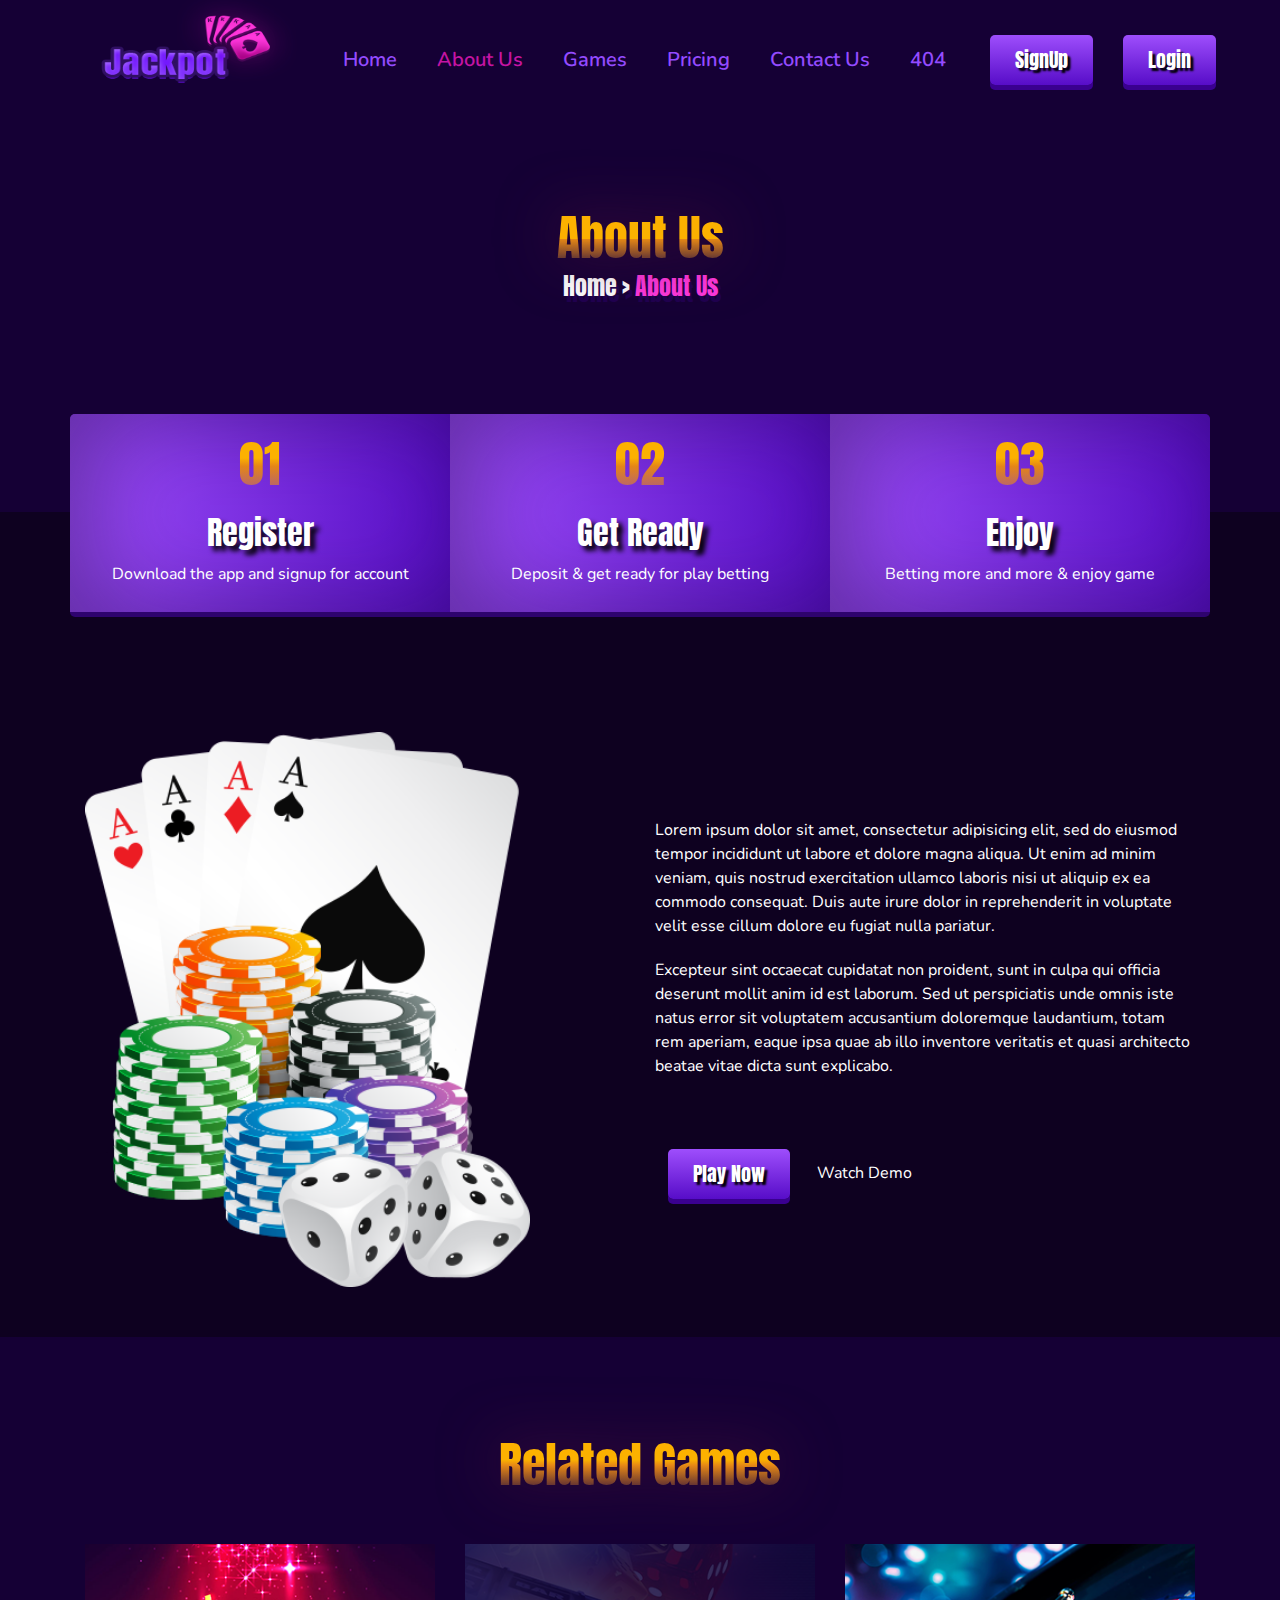
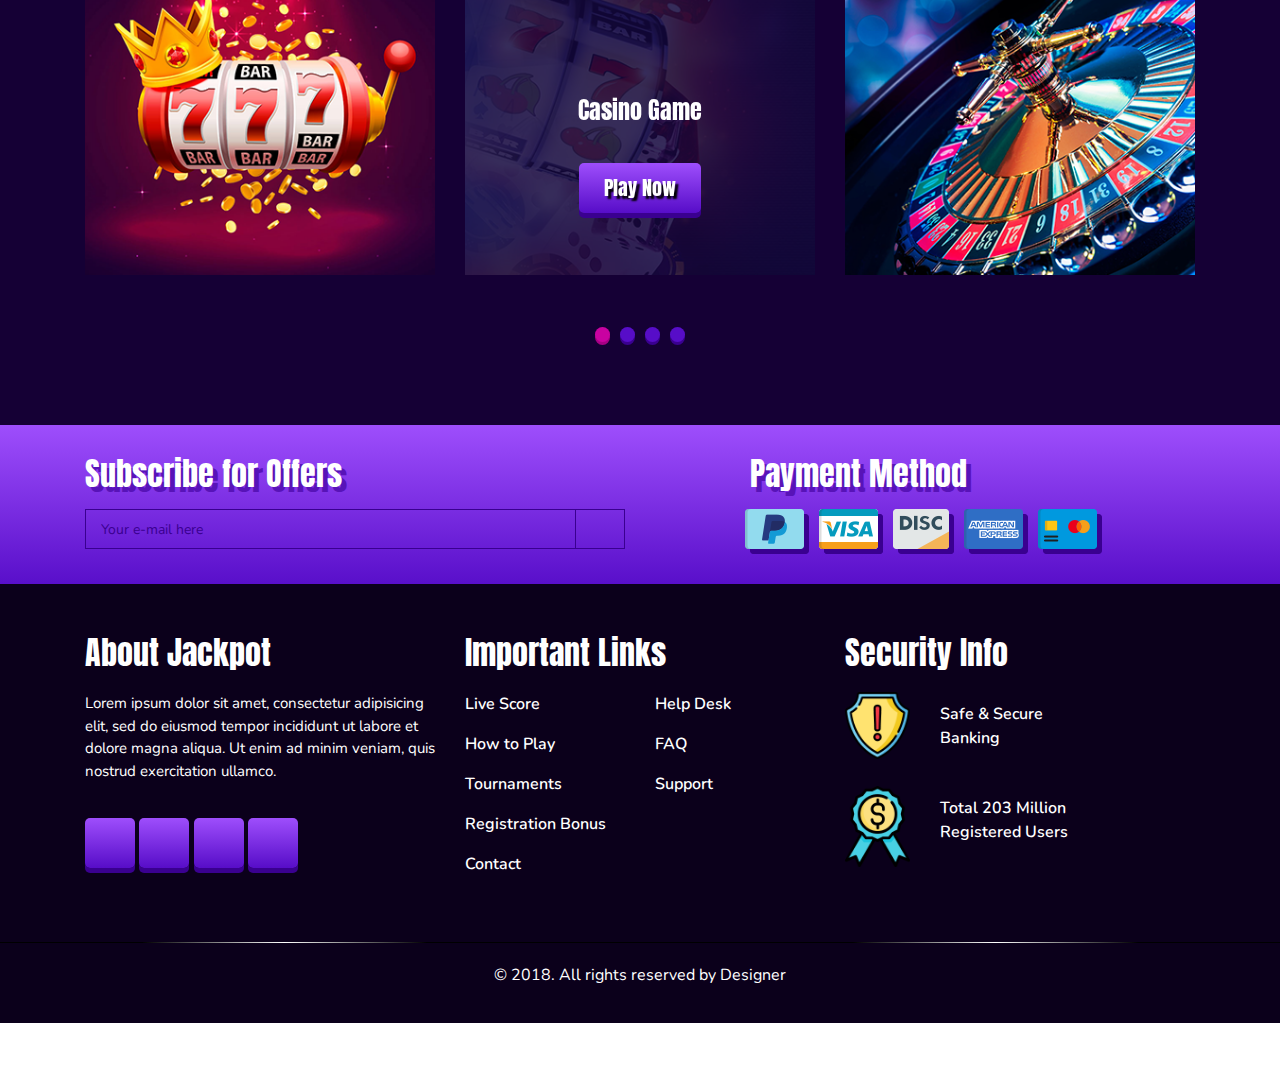
==== about.html @ cc7168d3 "first project" ====
<!DOCTYPE html>
<html lang="en">

<head>
    <meta charset="UTF-8">
    <meta name="viewport" content="width=device-width, initial-scale=1.0">
    <title>About</title>
    <link rel="preconnect" href="https://fonts.gstatic.com">
    <link href="https://fonts.googleapis.com/css2?family=Anton&family=Nunito:wght@400;600&display=swap" rel="stylesheet">
    <link rel="stylesheet" href="css/bootstrap.min.css">
    <link rel="stylesheet" href="css/venobox.min.css">
    <link rel="stylesheet" href="css/slick.css">
    <link rel="stylesheet" href="css/style.css">
</head>

<body>

    <!-- navbar part start -->
    <section id="menu">
        <div class="container">
            <nav class="navbar navbar-expand-lg">
                <a class="navbar-brand" href="#"><img src="images/logo.png" alt="logo" class="img-fluid"></a>
                <div class="collapse navbar-collapse" id="navbarNav">
                    <ul class="navbar-nav m-auto">
                        <li class="nav-item">
                            <a class="nav-link" href="index.html">Home</a>
                        </li>
                        <li class="nav-item">
                            <a class="nav-link active" href="about.html">About Us</a>
                        </li>
                        <li class="nav-item">
                            <a class="nav-link" href="games.html">Games</a>
                        </li>
                        <li class="nav-item">
                            <a class="nav-link" href="pricing.html">Pricing</a>
                        </li>
                        <li class="nav-item">
                            <a class="nav-link" href="contact.html">Contact Us</a>
                        </li>
                        <li class="nav-item">
                            <a class="nav-link" href="404.html">404</a>
                        </li>
                    </ul>
                    <div class="button ml-auto">
                        <button class="btn">
                            <a href="sign_up.html">SignUp</a>
                        </button>
                        <button class="btn">
                            <a href="login.html">Login</a>
                        </button>
                    </div>
                </div>
            </nav>
        </div>
    </section>
    <!-- navbar part end -->

    <!--about banner part start -->
    <section id="about_banner">
        <div class="container">
            <div class="about_banner_text text-center">
                <h1>About Us</h1>
                <a href="index.html">Home</a><span>&#62;</span><a class="active" href="about.html">About Us</a>
            </div>
        </div>
    </section>
    <!--about banner part end -->

    <!--about register part start -->
    <section id="register">
        <div class="container">
            <div class="get_ready">
                <div class="row">
                    <div class="col-lg-4 text-center px-0">
                        <div class="register reg_01">
                            <h1>01</h1>
                            <h2>Register</h2>
                            <p>Download the app and signup for account</p>
                        </div>
                    </div>
                    <div class="col-lg-4 text-center px-0">
                        <div class="register">
                            <h1>02</h1>
                            <h2>Get Ready</h2>
                            <p>Deposit &amp; get ready for play betting</p>
                        </div>
                    </div>
                    <div class="col-lg-4 text-center px-0">
                        <div class="register reg_03">
                            <h1>03</h1>
                            <h2>Enjoy</h2>
                            <p>Betting more and more &amp; enjoy game</p>
                        </div>
                    </div>
                </div>
            </div>
        </div>
    </section>
    <!--about register part end -->

    <!-- about video part start -->
    <section id="about_video">
        <div class="container">
            <div class="about_video_part">
                <div class="row">
                    <div class="col-lg-5">
                        <div class="unlock_img">
                            <img src="images/About_Us_card.png" alt="home card" class="img_fluid w-100">
                        </div>
                    </div>
                    <div class="col-lg-6 offset-lg-1">
                        <div class="unlock_text mt-3">
                            <p class="pb-5">Lorem ipsum dolor sit amet, consectetur adipisicing elit, sed do eiusmod tempor incididunt ut labore et dolore magna aliqua. Ut enim ad minim veniam, quis nostrud exercitation ullamco laboris nisi ut aliquip ex ea commodo consequat.
                                Duis aute irure dolor in reprehenderit in voluptate velit esse cillum dolore eu fugiat nulla pariatur. <span>Excepteur sint occaecat cupidatat non proident, sunt in culpa qui officia deserunt mollit anim id est laborum. Sed ut perspiciatis unde omnis iste natus error sit voluptatem accusantium doloremque laudantium, totam rem aperiam, eaque ipsa quae ab illo inventore veritatis et quasi architecto beatae vitae dicta sunt explicabo.</span></p>
                            <div class="about_vdo_play">
                                <button class="btn">
                                    <a href="#">Play Now</a>
                                </button>
                                <a class="venobox vdo_ply" data-autoplay="true" data-vbtype="video" href="https://www.youtube.com/watch?v=x13KeLMQ32I"><i class="fas fa-play"></i><span>Watch Demo</span></a>
                            </div>
                        </div>
                    </div>
                </div>
            </div>
        </div>
    </section>
    <!-- about video part end -->

    <!--about games part start -->
    <section id="about_games">
        <div class="container">
            <div class="about_games_heading text-center">
                <h1>Related Games</h1>
            </div>
            <div class="about_casino">
                <div class="row about_casino_slider">
                    <div class="col-lg-4">
                        <div class="about_casino_game">
                            <img src="images/games1.jpg" alt="casino game" class="img-fluid">
                            <div class="about_casino_overlay text-center">
                                <h2>Casino Game</h2>
                                <button class="btn">
                                    <a href="#">Play Now</a>
                                </button>
                            </div>
                        </div>
                    </div>

                    <div class="col-lg-4">
                        <div class="about_casino_game">
                            <img src="images/games2.jpg" alt="casino game" class="img-fluid">
                            <div class="about_casino_overlay text-center">
                                <h2>Casino Game</h2>
                                <button class="btn">
                                    <a href="#">Play Now</a>
                                </button>
                            </div>
                        </div>
                    </div>

                    <div class="col-lg-4">
                        <div class="about_casino_game">
                            <img src="images/games3.jpg" alt="casino game" class="img-fluid">
                            <div class="about_casino_overlay text-center">
                                <h2>Casino Game</h2>
                                <button class="btn">
                                    <a href="#">Play Now</a>
                                </button>
                            </div>
                        </div>
                    </div>

                    <div class="col-lg-4">
                        <div class="about_casino_game">
                            <img src="images/games4.jpg" alt="casino game" class="img-fluid">
                            <div class="about_casino_overlay text-center">
                                <h2>Casino Game</h2>
                                <button class="btn">
                                    <a href="#">Play Now</a>
                                </button>
                            </div>
                        </div>
                    </div>
                </div>
            </div>
        </div>
    </section>
    <!--about games part end -->

    <!-- subscribe part start -->
    <section id="subscribe">
        <div class="container">
            <div class="row">
                <div class="col-lg-6">
                    <div class="subcription">
                        <h1>Subscribe for Offers</h1>
                        <form class="sub_form">
                            <input type="email" placeholder="Your e-mail here">
                            <button class="sub_btn" type="submit">
                                <i class="fas fa-paper-plane"></i>
                            </button>
                        </form>
                    </div>
                </div>
                <div class="col-lg-5 offset-lg-1">
                    <div class="payment">
                        <h1>Payment Method</h1>
                        <div class="row">
                            <img src="images/payment1.jpg" alt="pay_card" class="img-fluid">
                            <img src="images/payment2.jpg" alt="pay_card" class="img-fluid">
                            <img src="images/payment3.jpg" alt="pay_card" class="img-fluid">
                            <img src="images/payment4.jpg" alt="pay_card" class="img-fluid">
                            <img src="images/payment5.jpg" alt="pay_card" class="img-fluid">
                        </div>
                    </div>
                </div>
            </div>
        </div>
    </section>
    <!-- subscribe part end -->

    <!-- footer part start -->
    <section id="footer">
        <div class="container">
            <div class="row">
                <div class="col-lg-4">
                    <div class="footer_about">
                        <h1>About Jackpot</h1>
                        <p>Lorem ipsum dolor sit amet, consectetur adipisicing elit, sed do eiusmod tempor incididunt ut labore et dolore magna aliqua. Ut enim ad minim veniam, quis nostrud exercitation ullamco.</p>
                        <div class="footer_about_icon">
                            <a href="#"><i class="fab fa-facebook-f"></i></a>
                            <a href="#"><i class="fab fa-twitter"></i></a>
                            <a href="#"><i class="fab fa-google-plus-g"></i></a>
                            <a href="#"><i class="fab fa-pinterest-p"></i></a>
                        </div>
                    </div>
                </div>
                <div class="col-lg-4">
                    <div class="footer_links">
                        <h1>Important Links</h1>
                        <div class="imp_links">
                            <div class="row">
                                <div class="col-lg-6">
                                    <p>Live Score</p>
                                    <p>How to Play</p>
                                    <p>Tournaments</p>
                                    <p>Registration Bonus</p>
                                    <p>Contact</p>
                                </div>
                                <div class="col-lg-6">
                                    <p>Help Desk</p>
                                    <p>FAQ</p>
                                    <p>Support</p>
                                </div>
                            </div>
                        </div>
                    </div>
                </div>
                <div class="col-lg-4">
                    <div class="security_info">
                        <h1>Security Info</h1>
                        <div class="security_icon">
                            <div class="row">
                                <div class="col-lg-3">
                                    <img src="images/security1.png" alt="security" class="img-fluid">
                                </div>
                                <div class="col-lg-9">
                                    <p>Safe &amp; Secure <br>Banking</p>
                                </div>
                            </div>
                        </div>
                        <div class="security_icon">
                            <div class="row">
                                <div class="col-lg-3">
                                    <img src="images/security2.png" alt="security" class="img-fluid">
                                </div>
                                <div class="col-lg-9">
                                    <p>Total 203 Million <br>Registered Users</p>
                                </div>
                            </div>
                        </div>
                    </div>
                </div>
            </div>
        </div>
        <div class="b_b"></div>
    </section>
    <!-- footer part end -->

    <!-- copyright part start -->
    <section id="copyright">
        <div class="copy_text text-center text-white">
            <p>&copy; 2018. All rights reserved by Designer</p>
        </div>
    </section>
    <!-- copyright part end -->



    <script src="js/jquery-1.12.4.min.js"></script>
    <script src="js/bootstrap.min.js"></script>
    <script src="js/Font-Awesome.js"></script>
    <script src="js/slick.min.js"></script>
    <script src="js/venobox.min.js"></script>
    <!-- <script src="js/script.js"></script> -->
    <script src="js/about.js"></script>
</body>

</html>
---- css/style.css ----
* {
            margin: 0;
            padding: 0;
            outline: 0;
            scroll-behavior: smooth;
        }
        
        ul,
        ol {
            list-style: none;
        }
        
        a {
            text-decoration: none;
            text-transform: capitalize;
            display: inline-block;
        }
        
        h1,
        h2,
        h3,
        h4,
        h5,
        h6 {
            margin: 0;
            padding: 0;
        }
        
        body {
            margin-bottom: 50px;
        }
        /* all common css */
        
        #menu {
            padding-bottom: 10px;
            background: #150035;
            z-index: 999;
            margin-top: -20px;
        }
        
        .menubg {
            width: 100%;
            position: fixed;
            top: 0;
            z-index: 999999;
            background: #000 !important;
            animation: menu_scrl 1s;
        }
        
        @keyframes menu_scrl {
            from {
                top: -100px;
            }
            to {
                top: 0;
            }
        }
        
        .navbar-brand {
            height: 100px;
            width: 200px;
        }
        
        .navbar-brand img {
            height: 100%;
            width: 100%;
        }
        
        .navbar-nav .nav-link {
            color: #944bff;
            font-size: 20px;
            font-weight: 600;
            font-family: 'Nunito', sans-serif;
            transition: all linear .5s;
        }
        
        .navbar-expand-lg .navbar-collapse {
            padding-top: 40px;
            margin-right: -50px;
        }
        
        .navbar-nav .nav-item:hover .nav-link {
            color: #c514a3;
        }
        
        .navbar-expand-lg .navbar-nav .nav-link {
            padding: 0 20px;
        }
        
        .btn a {
            text-decoration: none;
            padding: 10px 25px;
            font-size: 20px;
            font-weight: 400;
            font-family: 'Anton', sans-serif;
            color: #fff;
            background-image: linear-gradient(#9e4efc, #570dc8);
            text-shadow: 3px 3px 2px #000000;
            box-shadow: 0px 5px 0px #3a0090;
            border-radius: 5px;
        }
        
        .btn a:hover {
            background-image: linear-gradient(#ff39dc, #a60084);
            box-shadow: 0px 5px 0px #661355;
        }
        
        #menu .active {
            color: #c514a3;
        }
        /* navbar part end */
        /* banner part start */
        
        #banner {
            padding-top: 50px;
            padding-bottom: 150px;
            background: #150035;
        }
        
        .banner_image img {
            margin-left: -100px;
        }
        
        .banner_text {
            margin-top: 80px;
            margin-left: -50px;
        }
        
        .banner_text h6 {
            color: #ffffff;
            font-size: 20px;
            font-weight: 400;
            font-family: 'Nunito', sans-serif;
        }
        
        .banner_text h1 {
            font-size: 330px;
            font-weight: 400;
            font-family: 'Anton', sans-serif;
            background: linear-gradient(#fcb100 46%, #e58716 50%, #fcb100);
            -webkit-text-fill-color: transparent;
            -webkit-background-clip: text;
            filter: drop-shadow(0 0 30px #460e3a);
            margin-top: -45px;
        }
        
        .banner_text p {
            font-size: 15px;
            font-weight: 400;
            font-family: 'Nunito', sans-serif;
            line-height: 26px;
            margin-top: -40px;
        }
        /* banner part end */
        /* register part start */
        
        .get_ready {
            position: relative;
            top: -100px;
        }
        
        .register {
            padding: 20px 0 10px 0;
            background-image: linear-gradient(to right, #9e4efc, #580ec8);
            border-bottom: 5px solid #2e036e;
            box-shadow: inset 20px 0px 100px 0px #1f074380;
        }
        
        .register h1 {
            font-size: 50px;
            font-weight: 400;
            font-family: 'Anton', sans-serif;
            padding-bottom: 20px;
            background: linear-gradient(#fcb100 30%, #e58716 40%, #fcb1);
            -webkit-text-fill-color: transparent;
            -webkit-background-clip: text;
        }
        
        .register h2 {
            font-size: 32px;
            font-weight: 400;
            font-family: 'Anton', sans-serif;
            color: #fff;
            padding-bottom: 10px;
            text-shadow: 5px 5px 5px #000;
        }
        
        .register p {
            font-size: 16px;
            font-weight: 400;
            font-family: 'Nunito', sans-serif;
            color: #fff;
        }
        
        .reg_01 {
            border-top-left-radius: 5px;
            border-bottom-left-radius: 5px;
        }
        
        .reg_03 {
            border-top-right-radius: 5px;
            border-bottom-right-radius: 5px;
        }
        /* register part end */
        /* games part start */
        
        #games {
            padding-top: 180px;
            padding-bottom: 100px;
            background: #0b001b;
            margin-top: -205px;
        }
        
        .games_heading h1 {
            font-size: 48px;
            font-weight: 400;
            font-family: 'Anton', sans-serif;
            background: linear-gradient(#fcb100 40%, #e58716 50%, #fcb1);
            -webkit-text-fill-color: transparent;
            -webkit-background-clip: text;
            filter: drop-shadow(0 0 30px #460e3a);
            margin-bottom: 50px;
        }
        
        .casino_game {
            position: relative;
        }
        
        .casino_overlay {
            position: absolute;
            top: 0;
            left: 0;
            background: rgba(19, 7, 61, 0.85);
            width: 100%;
            height: 100%;
            opacity: 0;
            transition: .5s;
        }
        
        .casino_game:hover .casino_overlay {
            opacity: 1;
        }
        
        .slick-center .casino_overlay {
            opacity: 1;
        }
        
        .casino_overlay h2 {
            font-size: 24px;
            font-weight: 400;
            font-family: 'Anton', sans-serif;
            color: #fff;
            position: absolute;
            left: 50%;
            top: 50%;
            transform: translate(-50%, -50%);
        }
        
        .casino_overlay button {
            position: absolute;
            left: 50%;
            bottom: 7%;
            transform: translate(-50%, -50%);
        }
        /* games part end */
        /* unlock part start */
        
        #unlock {
            padding-top: 100px;
            background: #150035;
        }
        
        .unlock_text {
            padding-top: 70px;
        }
        
        .unlock_text h1 {
            font-size: 48px;
            font-weight: 400;
            font-family: 'Anton', sans-serif;
            background: linear-gradient(#fcb100 40%, #e58716 50%, #fcb1);
            -webkit-text-fill-color: transparent;
            -webkit-background-clip: text;
            filter: drop-shadow(0 0 30px #460e3a);
            margin-bottom: 50px;
        }
        
        .unlock_text P {
            color: #fff;
            font-size: 16px;
            font-weight: 400;
            font-family: 'Nunito', sans-serif;
        }
        
        .unlock_text P span {
            display: block;
            padding-top: 20px;
        }
        /* unlock part end */
        /* pricing part start */
        
        #pricing {
            padding-top: 100px;
            padding-bottom: 100px;
            background: #0b001b;
        }
        
        .pricing_head_text h1 {
            font-size: 48px;
            font-weight: 400;
            font-family: 'Anton', sans-serif;
            background: linear-gradient(#fcb100 50%, #e58716 40%, #fcb1);
            -webkit-text-fill-color: transparent;
            -webkit-background-clip: text;
            filter: drop-shadow(0 0 30px #460e3a);
        }
        
        .pricing_plan {
            padding-top: 90px;
        }
        
        .plan {
            padding-top: 60px;
            padding-bottom: 60px;
            background-image: linear-gradient(#9e4efc, #580ec8);
            border-radius: 5px;
            position: relative;
            transition: 0.5s;
        }
        
        .plan h1 {
            color: #fff;
            font-size: 32px;
            font-weight: 400;
            font-family: 'Anton', sans-serif;
            padding-bottom: 15px;
        }
        
        .plan h2 {
            color: #fff;
            font-size: 50px;
            font-weight: 700;
            font-family: 'Nunito', sans-serif;
        }
        
        .plan p {
            color: #fff;
            font-size: 14px;
            font-weight: 400;
            font-family: 'Nunito', sans-serif;
            padding-top: 10px;
        }
        
        .plan .brdr_btm {
            border-bottom: 1px solid #6427b5;
            padding-bottom: 25px;
        }
        
        .plan .choose {
            position: absolute;
            left: 50%;
            bottom: -30px;
            transform: translateX(-50%);
        }
        
        .plan .feature {
            width: 100%;
            background-image: linear-gradient(#ff39dc, #a60084);
            box-shadow: 0px 5px 0px #661355;
            border-top-left-radius: 5px;
            border-top-right-radius: 5px;
            padding: 15px 0;
            font-size: 20px;
            font-weight: 600;
            font-family: 'Nunito', sans-serif;
            color: #fff;
            text-shadow: 2px 2px 2px #000000;
            border: none;
            position: absolute;
            top: 0;
            left: 0;
            opacity: 0;
            transition: 0.5s;
        }
        
        .plan:hover .feature {
            opacity: 1;
        }
        
        .plan:hover .choose a {
            background-image: linear-gradient(#ff39dc, #a60084);
            box-shadow: 0px 5px 0px #661355;
        }
        
        .plan_text {
            transition: 0.5s;
        }
        
        .plan:hover {
            margin-top: -30px;
        }
        
        .plan:hover .plan_text {
            margin-top: 50px;
        }
        /* pricing part end */
        /* faq part start */
        
        #faq {
            padding: 100px 0;
            background: #150035;
        }
        
        .faq_head {
            margin-bottom: 20px;
            border-bottom: 1px solid #000;
        }
        
        .faq_head h1 {
            font-size: 40px;
            font-weight: 400;
            font-family: 'Anton', sans-serif;
            background: linear-gradient(#fcb100 50%, #e58716 40%, #f3e3dd11);
            -webkit-text-fill-color: transparent;
            -webkit-background-clip: text;
            filter: drop-shadow(0 0 30px #460e3a);
            margin-bottom: 30px;
        }
        
        #faq .accordian_part {
            margin-top: 50px;
        }
        
        #faq .card {
            border: none;
            background: transparent;
            padding: 15px 0;
        }
        
        #faq .card-header {
            border-bottom: none;
        }
        
        #faq .btn-link {
            color: #fff;
            font-size: 20px;
            font-weight: 400;
            font-family: 'Nunito', sans-serif;
        }
        
        #faq .btn {
            padding: 0;
        }
        
        #faq .btn-link:hover {
            text-decoration: none;
            box-shadow: none;
        }
        
        #faq .btn-link:focus {
            text-decoration: none;
            box-shadow: none;
        }
        
        #faq .fas.fa-sort-down {
            position: absolute;
            right: 5%;
        }
        
        #faq .card-body {
            padding-right: 0;
        }
        
        #faq .card-body p {
            font-size: 16px;
            font-weight: 400;
            font-family: 'Nunito', sans-serif;
            line-height: 26px;
        }
        
        #faq .card.crd_brdr {
            border: 1px solid #fcb100;
            padding-right: 5px;
        }
        
        .tournamnt_head {
            margin-bottom: 20px;
            border-bottom: 1px solid #000;
        }
        
        .tournamnt_head h1 {
            font-size: 40px;
            font-weight: 400;
            font-family: 'Anton', sans-serif;
            background: linear-gradient(#fcb100 50%, #e58716 40%, #f3e3dd11);
            -webkit-text-fill-color: transparent;
            -webkit-background-clip: text;
            filter: drop-shadow(0 0 30px #460e3a);
            margin-bottom: 30px;
        }
        /* countdown part */
        
        .countdown_part {
            margin-top: 50px;
            margin-bottom: 50px;
        }
        
        .countdown_part p {
            font-size: 20px;
            font-weight: 600;
            font-family: 'Nunito', sans-serif;
            color: #fff;
            line-height: 70px;
        }
        
        #getting-started {
            display: flex;
        }
        
        #getting-started div {
            text-align: center;
            margin-right: 20px;
            border: 1px solid #fcb100;
            border-radius: 5px;
        }
        
        #getting-started div span {
            color: #fff;
            font-size: 20px;
            font-weight: 600;
            font-family: 'Nunito', sans-serif;
            display: block;
            padding: 5px 10px;
        }
        
        #getting-started div span:nth-child(2) {
            margin-top: -10px;
        }
        /* scrollbar part */
        
        .scrollbar {
            height: 300px;
            padding-right: 15px;
            overflow: scroll;
        }
        
        .scrollbar p {
            font-size: 16px;
            font-weight: 400;
            font-family: 'Nunito', sans-serif;
            color: #fff;
        }
        
        .winner {
            margin-bottom: 20px;
            border-bottom: 3px solid #000;
        }
        /* faq part end */
        /* subscribe part start */
        
        #subscribe {
            padding-top: 30px;
            padding-bottom: 30px;
            background-image: linear-gradient(#9e4efc, #590fca);
            box-shadow: 0px 5px 0px #3a0090;
        }
        
        .subcription h1 {
            color: #fff;
            font-size: 32px;
            font-weight: 400;
            font-family: 'Anton', sans-serif;
            padding-bottom: 15px;
            text-shadow: 5px 5px 0 #5813b8;
        }
        
        .sub_form input {
            height: 40px;
            width: 100%;
            border: 1px solid #3a0090;
            padding-left: 15px;
            background: transparent;
        }
        
        .sub_form input::placeholder {
            font-size: 14px;
            font-weight: 400;
            font-family: 'Nunito', sans-serif;
            color: #3a0090;
        }
        
        .sub_form {
            position: relative;
        }
        
        .sub_btn {
            position: absolute;
            right: 0;
            top: 0px;
            height: 40px;
            width: 50px;
            background: transparent;
            border: none;
            border-left: 1px solid #3a0090;
        }
        
        .payment h1 {
            color: #fff;
            font-size: 32px;
            font-weight: 400;
            font-family: 'Anton', sans-serif;
            padding-bottom: 15px;
            text-shadow: 5px 5px 0 #5813b8;
        }
        
        .payment img {
            margin-left: 10px;
        }
        /* subscribe part end */
        /* footer part start */
        
        #footer .b_b {
            height: 1px;
            width: 100%;
            background-image: linear-gradient(to right, #000, #000, #fff, #000, #000, #000, #000, #fff, #000, #000);
            margin-top: 50px;
        }
        
        #footer {
            padding-top: 50px;
            background: #0b001b;
        }
        
        .footer_about h1 {
            font-size: 32px;
            font-weight: 400;
            font-family: 'Anton', sans-serif;
            color: #fff;
            padding-bottom: 20px;
        }
        
        .footer_about p {
            font-size: 15px;
            font-weight: 400;
            font-family: 'Nunito', sans-serif;
            color: #fff;
            padding-bottom: 20px;
        }
        
        .footer_about_icon a {
            font-size: 20px;
            color: #fff;
            height: 50px;
            width: 50px;
            background-image: linear-gradient(#9e4efc, #570dc8);
            text-shadow: 3px 3px 2px #000000;
            box-shadow: 0px 5px 0px #3a0090;
            border-radius: 5px;
            text-align: center;
            line-height: 50px;
        }
        
        .footer_about_icon a:hover {
            background-image: linear-gradient(#ff39dc, #a60084);
            box-shadow: 0px 5px 0px #661355;
        }
        
        .footer_links h1 {
            font-size: 32px;
            font-weight: 400;
            font-family: 'Anton', sans-serif;
            color: #fff;
            padding-bottom: 20px;
        }
        
        .imp_links p {
            color: #fff;
            font-size: 16px;
            font-weight: 600;
            font-family: 'Nunito', sans-serif;
        }
        
        .security_info h1 {
            font-size: 32px;
            font-weight: 400;
            font-family: 'Anton', sans-serif;
            color: #fff;
            padding-bottom: 20px;
        }
        
        .security_icon {
            margin-bottom: 20px;
        }
        
        .security_icon p {
            color: #fff;
            font-size: 16px;
            font-weight: 600;
            font-family: 'Nunito', sans-serif;
            padding-top: 10px;
        }
        /* footer part end */
        /* copyright part start */
        
        #copyright {
            padding: 20px 0;
            background: #0b001b;
        }
        
        .copy_text p {
            font-size: 16px;
            font-weight: 400;
            font-family: 'Nunito', sans-serif;
        }
        /* copyright part end */
        /* ............home page end............... */
        /* ............about page start.............. */
        /* about banner part start */
        
        #about_banner {
            padding: 100px 0 210px 0;
            background: #150035;
        }
        
        .about_banner_text h1 {
            font-size: 48px;
            font-weight: 400;
            font-family: 'Anton', sans-serif;
            background: linear-gradient(#fcb100 50%, #e58716 40%, #f3e3dd11);
            -webkit-text-fill-color: transparent;
            -webkit-background-clip: text;
            filter: drop-shadow(0 0 30px #460e3a);
        }
        
        .about_banner_text a {
            color: #fff;
            font-size: 24px;
            font-weight: 400;
            font-family: 'Anton', sans-serif;
            text-align: center;
            text-shadow: 3px 6px 0px #1f004f;
            display: inline-block;
        }
        
        .about_banner_text span {
            color: #fff;
            font-size: 24px;
            font-weight: 400;
            font-family: 'Anton', sans-serif;
            text-shadow: 3px 6px 0px #1f004f;
            padding: 0 5px;
            text-decoration: none;
        }
        
        .about_banner_text a:hover {
            text-decoration: none;
        }
        
        .about_banner_text a.active {
            color: #ff39dc;
        }
        /* about banner part end */
        /* about video part start */
        
        #about_video {
            padding-top: 220px;
            padding-bottom: 50px;
            background: #0e0120;
            margin-top: -205px;
        }
        
        .unlock_text {
            padding-top: 70px;
        }
        
        .unlock_text h1 {
            font-size: 48px;
            font-weight: 400;
            font-family: 'Anton', sans-serif;
            background: linear-gradient(#fcb100 40%, #e58716 50%, #fcb1);
            -webkit-text-fill-color: transparent;
            -webkit-background-clip: text;
            filter: drop-shadow(0 0 30px #460e3a);
            margin-bottom: 50px;
        }
        
        .unlock_text P {
            color: #fff;
            font-size: 16px;
            font-weight: 400;
            font-family: 'Nunito', sans-serif;
        }
        
        .unlock_text P span {
            display: block;
            padding-top: 20px;
        }
        
        .about_vdo_play .vdo_ply i {
            color: #fff;
            height: 50px;
            width: 50px;
            font-size: 16px;
            text-align: center;
            border-radius: 50%;
            line-height: 50px;
            background-image: linear-gradient(#9e4efc, #570dc8);
            text-shadow: 3px 3px 2px #000000;
            transition: 0.5s;
        }
        
        .about_vdo_play:hover a {
            text-decoration: none;
        }
        
        .about_vdo_play .vdo_ply span {
            color: #fff;
            font-size: 16px;
            font-weight: 400;
            font-family: 'Nunito', sans-serif;
            margin-left: 10px;
            transition: 0.5s;
        }
        
        .about_vdo_play .vdo_ply:hover i {
            background-image: linear-gradient(#ff39dc, #a60084);
            text-shadow: 3px 3px 2px #000000;
        }
        
        .about_vdo_play .vdo_ply:hover span {
            color: #a60084;
        }
        /* about video part end */
        /* about casino part start */
        
        #about_games {
            padding-top: 100px;
            padding-bottom: 150px;
            background: #150035;
        }
        
        .about_games_heading h1 {
            font-size: 48px;
            font-weight: 400;
            font-family: 'Anton', sans-serif;
            background: linear-gradient(#fcb100 40%, #e58716 50%, #fcb1);
            -webkit-text-fill-color: transparent;
            -webkit-background-clip: text;
            filter: drop-shadow(0 0 30px #460e3a);
            margin-bottom: 50px;
        }
        
        .about_casino_game {
            position: relative;
        }
        
        .about_casino_overlay {
            position: absolute;
            top: 0;
            left: 0;
            background: #13073dd9;
            width: 100%;
            height: 100%;
            opacity: 0;
            transition: .5s;
        }
        
        .about_casino_game:hover .about_casino_overlay {
            opacity: 1;
        }
        
        .slick-center .about_casino_overlay {
            opacity: 1;
        }
        
        .about_casino_overlay h2 {
            font-size: 24px;
            font-weight: 400;
            font-family: 'Anton', sans-serif;
            color: #fff;
            position: absolute;
            left: 50%;
            top: 50%;
            transform: translate(-50%, -50%);
        }
        
        .about_casino_overlay button {
            position: absolute;
            left: 50%;
            bottom: 7%;
            transform: translate(-50%, -50%);
        }
        
        #about_games ul li button {
            height: 15px;
            width: 15px;
            border-radius: 50%;
            font-size: 0;
            background: #570dc8;
            outline: 0;
            box-shadow: 0px 3px 0px #3a0090;
            border: none;
        }
        
        #about_games ul li {
            display: inline-block;
            margin: 0 5px;
        }
        
        #about_games ul {
            position: absolute;
            left: 50%;
            transform: translateX(-50%);
            bottom: -25%;
        }
        
        #about_games ul .slick-active button {
            background: #c902a1;
            border: none;
            box-shadow: 0px 3px 0px #a60084;
        }
        /* about casino part end */
        /* ................about page end................ */
        /* ................pricing page page................ */
        
        #pricing_plan {
            padding-top: 220px;
            padding-bottom: 100px;
            background: #0b001b;
            margin-top: -205px;
        }
        /* ................pricing page end................ */
        /* .................contact page start.............. */
        
        #contact {
            padding-top: 260px;
            padding-bottom: 130px;
            background: url(../images/05_Contact_us_back.jpg);
            background-size: cover;
            background-position: center;
            background-repeat: no-repeat;
            margin-top: -205px;
        }
        
        .cntct_icon {
            margin-top: 5px;
        }
        
        .cntct_address {
            margin-left: 20px;
        }
        
        .cntct_icon i {
            font-size: 30px;
            color: #fff;
            padding: 30px;
            border-radius: 5px;
            background-image: linear-gradient(#9e4efc, #570dc8);
            text-shadow: 3px 3px 2px #000000;
            border-bottom: 5px solid #3a0090;
            transition: 0.5s;
        }
        
        .cntct_icon i:hover {
            background-image: linear-gradient(#ff39dc, #a60084);
            border-bottom: 5px solid #a60084;
        }
        
        .cntct_address h1 {
            font-size: 24px;
            font-weight: 400;
            font-family: 'Anton', sans-serif;
            color: #fff;
            margin-bottom: 20px;
        }
        
        .cntct_address p {
            font-size: 20px;
            font-weight: 400;
            font-family: 'Nunito', sans-serif;
            color: #fff;
        }
        /* ................contact page end.............. */
        /* ................sign up page start................ */
        
        #sign_up {
            padding-top: 220px;
            padding-bottom: 50px;
            background: #0b001b;
            margin-top: -205px;
            background: url(../images/06_Sign_up_Page.png);
            background-size: cover;
            background-repeat: no-repeat;
            background-position: center;
        }
        
        .sign_up_text h1 {
            font-size: 28px;
            font-weight: 400;
            font-family: 'Anton', sans-serif;
            color: #fff;
            line-height: 30px;
            padding-bottom: 5px;
        }
        
        .sign_up_text p {
            font-size: 16px;
            font-weight: 400;
            font-family: 'Nunito', sans-serif;
            color: #fff;
            position: relative;
            margin-bottom: 50px;
        }
        
        .sign_up_text p::after {
            position: absolute;
            content: '';
            left: 0;
            bottom: -20px;
            width: 60px;
            height: 3px;
            background: #fff;
            border-radius: 2px;
        }
        
        .sign_up_form .name_input {
            margin-top: 60px;
        }
        
        .full_name_input input {
            width: 100%;
            margin-bottom: 50px;
            padding: 15px 30px 15px 0;
            background: transparent;
            border: 0;
            border-bottom: 1px solid #fff;
            color: #fff;
        }
        
        .full_name_input input::placeholder {
            color: #fff;
            font-size: 14px;
            font-weight: 400;
            font-family: 'Nunito', sans-serif;
        }
        
        .main_sign_up .full_name_input {
            position: relative;
        }
        
        .main_sign_up .full_name_input i {
            position: absolute;
            right: 20px;
            top: 18%;
            color: #fff;
        }
        
        .fas.fa-envelope.eml {
            margin-right: -15px;
        }
        
        .fas.fa-lock.eml {
            margin-right: -15px;
        }
        
        .main_sign_up button {
            padding: 14px 30px;
            background-image: linear-gradient(#9e4efc, #570dc8);
            text-shadow: 3px 3px 2px #000000;
            color: #ffffff;
            font-size: 20px;
            font-weight: 400;
            font-family: 'Anton', sans-serif;
            box-shadow: 0px 5px 0px 0px #3a0090;
            text-shadow: 5px 5px 0px #5813b8cc;
            width: 100%;
            border: 0;
            margin-bottom: 25px;
            cursor: pointer;
            border-radius: 5px;
        }
        
        .main_sign_up button:hover {
            background-image: linear-gradient(#ff39dc, #a60084);
            box-shadow: 0px 5px 0px 0px #661355;
        }
        
        .main_sign_up button:focus {
            outline: 0;
        }
        
        .main_sign_up p {
            font-size: 16px;
            font-weight: 400;
            font-family: 'Nunito', sans-serif;
            color: #fff;
            display: inline-block;
            line-height: 50px;
        }
        
        .main_sign_up p a {
            color: #ff39dc;
            text-decoration: none;
        }
        
        .rgstr_with span {
            font-size: 16px;
            font-weight: 400;
            font-family: 'Nunito', sans-serif;
            color: #fff;
        }
        
        .rgstr_with a {
            position: relative;
        }
        
        .rgstr_with i {
            font-size: 16px;
            color: #fff;
            height: 50px;
            width: 50px;
            background-image: linear-gradient(#9e4efc, #570dc8);
            text-shadow: 3px 3px 2px #000;
            box-shadow: 0px 5px 0px 0px #3a0090;
            text-align: center;
            line-height: 50px;
            margin-left: 15px;
            cursor: pointer;
            transition: 0.5s;
            border-radius: 5px;
        }
        
        .rgstr_with i:hover {
            background-image: linear-gradient(#ff39dc, #a60084);
            box-shadow: 0px 5px 0px 0px #661355;
        }
        
        .rgstr_with i:after {
            position: absolute;
            content: "";
            right: -10px;
            top: 50%;
            transform: translateY(-50%);
            width: 1px;
            height: 50%;
            background: #330080;
        }
        
        .rgstr_with a:last-child i:after {
            display: none;
        }
        /* ................sign up page end................ */
        /* ................error page start................ */
        
        #error {
            padding: 90px 0;
            background: #150035;
        }
        
        .error_button {
            margin-top: 50px;
        }
        /* ................error page end................ */
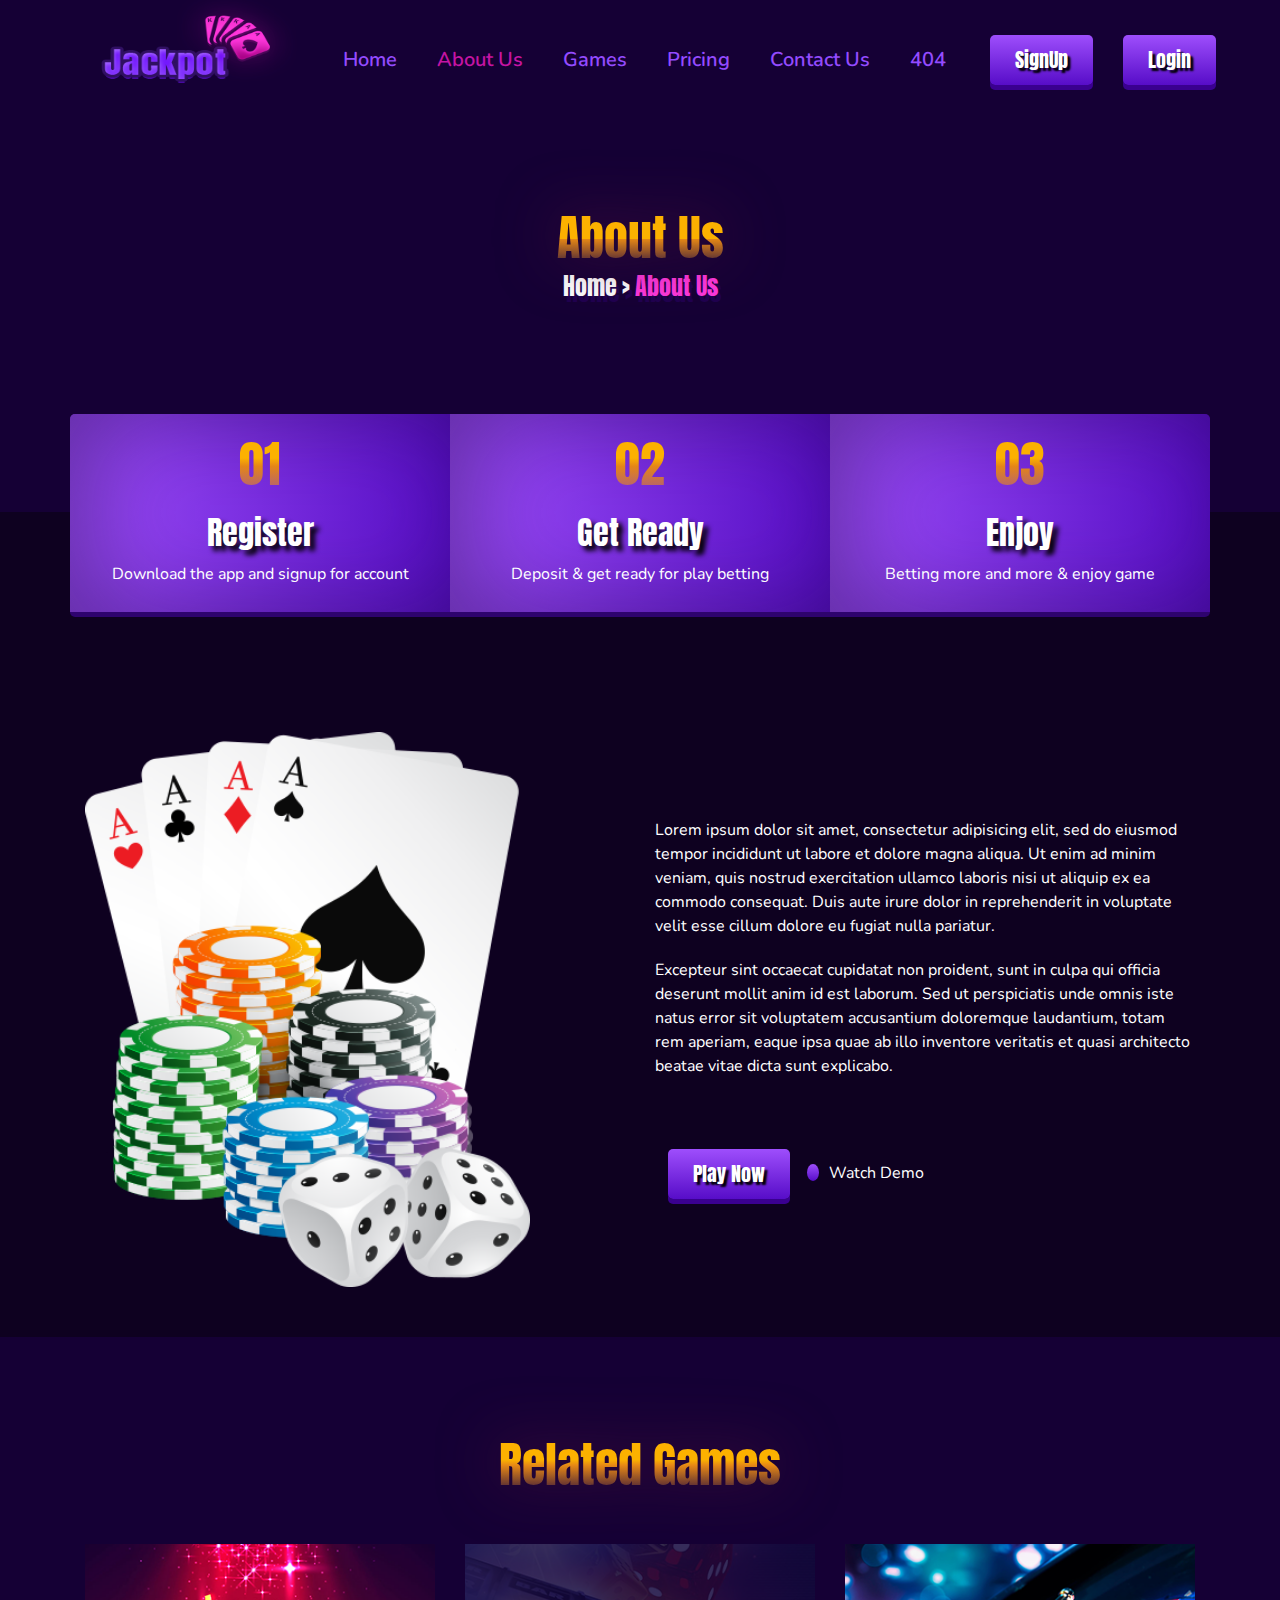
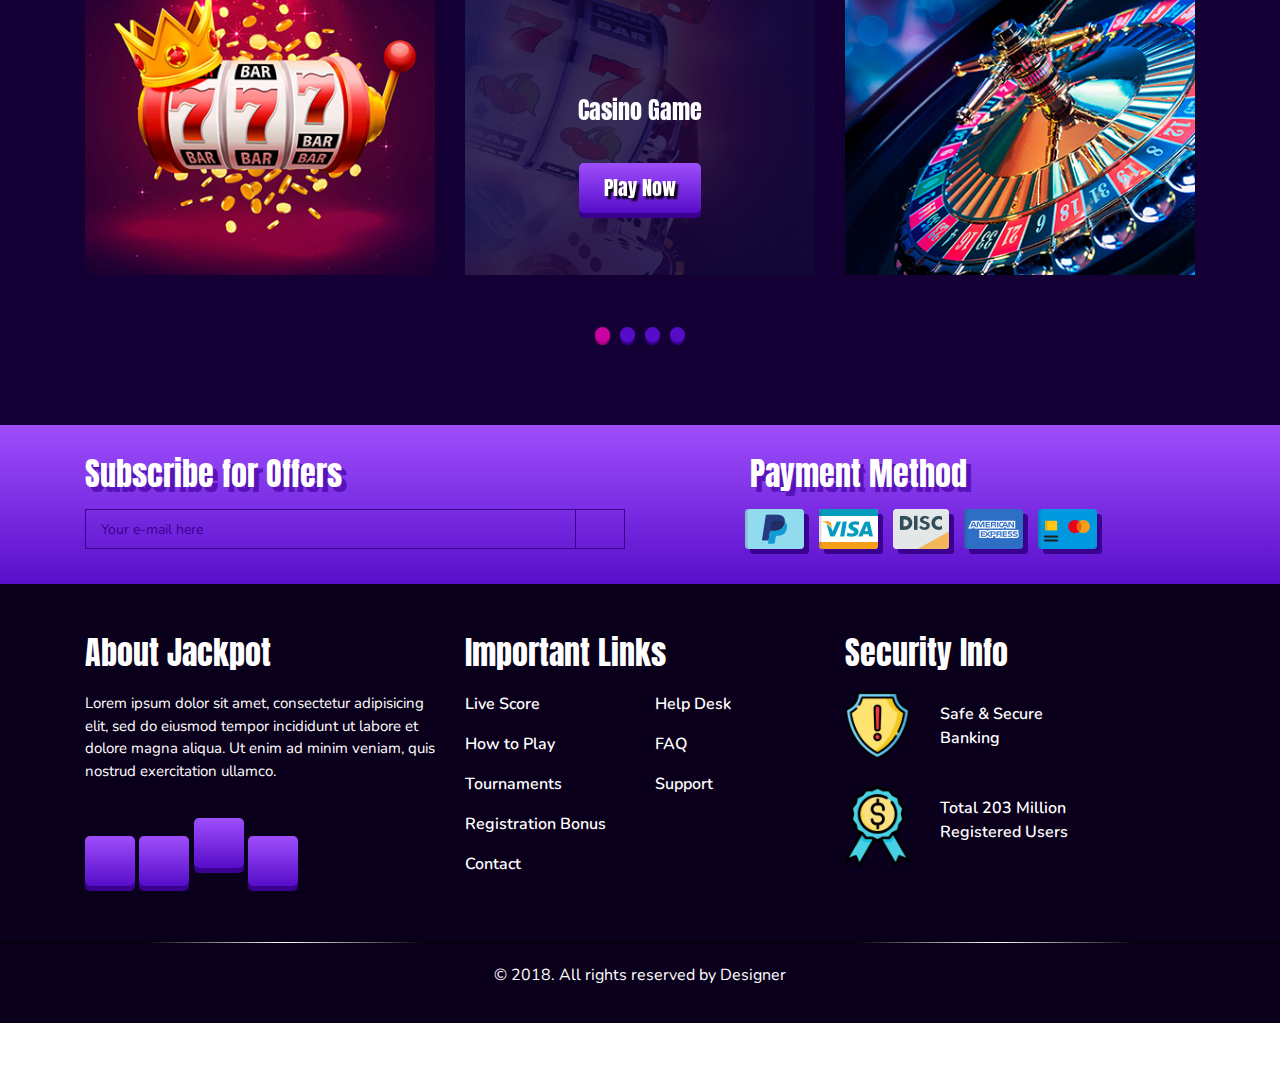
==== commit de42ad49: "responsive all pages" ====
--- a/about.html
+++ b/about.html
@@ -10,7 +10,9 @@
     <link rel="stylesheet" href="css/bootstrap.min.css">
     <link rel="stylesheet" href="css/venobox.min.css">
     <link rel="stylesheet" href="css/slick.css">
+    <link rel="stylesheet" href="css/font-awesome.min.css">
     <link rel="stylesheet" href="css/style.css">
+    <link rel="stylesheet" href="css/responsive.css">
 </head>
 
 <body>
@@ -20,6 +22,9 @@
         <div class="container">
             <nav class="navbar navbar-expand-lg">
                 <a class="navbar-brand" href="#"><img src="images/logo.png" alt="logo" class="img-fluid"></a>
+                <button class="navbar-toggler" type="button" data-toggle="collapse" data-target="#navbarNav" aria-controls="navbarNav" aria-expanded="false" aria-label="Toggle navigation">
+                    <i class="fas fa-bars"></i>
+                </button>
                 <div class="collapse navbar-collapse" id="navbarNav">
                     <ul class="navbar-nav m-auto">
                         <li class="nav-item">
@@ -223,7 +228,7 @@
     <section id="footer">
         <div class="container">
             <div class="row">
-                <div class="col-lg-4">
+                <div class="col-lg-4 col-md-4 col-sm-12">
                     <div class="footer_about">
                         <h1>About Jackpot</h1>
                         <p>Lorem ipsum dolor sit amet, consectetur adipisicing elit, sed do eiusmod tempor incididunt ut labore et dolore magna aliqua. Ut enim ad minim veniam, quis nostrud exercitation ullamco.</p>
@@ -235,7 +240,7 @@
                         </div>
                     </div>
                 </div>
-                <div class="col-lg-4">
+                <div class="col-lg-4 col-md-4 col-sm-12">
                     <div class="footer_links">
                         <h1>Important Links</h1>
                         <div class="imp_links">
@@ -256,7 +261,7 @@
                         </div>
                     </div>
                 </div>
-                <div class="col-lg-4">
+                <div class="col-lg-4  col-md-4 col-sm-12">
                     <div class="security_info">
                         <h1>Security Info</h1>
                         <div class="security_icon">
@@ -302,8 +307,8 @@
     <script src="js/Font-Awesome.js"></script>
     <script src="js/slick.min.js"></script>
     <script src="js/venobox.min.js"></script>
-    <!-- <script src="js/script.js"></script> -->
     <script src="js/about.js"></script>
+    <script src="js/script.js"></script>
 </body>
 
 </html>--- a/css/style.css
+++ b/css/style.css
@@ -4,18 +4,15 @@
             outline: 0;
             scroll-behavior: smooth;
         }
-        
         ul,
         ol {
             list-style: none;
         }
-        
         a {
             text-decoration: none;
             text-transform: capitalize;
             display: inline-block;
         }
-        
         h1,
         h2,
         h3,
@@ -25,19 +22,17 @@
             margin: 0;
             padding: 0;
         }
-        
         body {
             margin-bottom: 50px;
         }
         /* all common css */
-        
+
         #menu {
             padding-bottom: 10px;
             background: #150035;
             z-index: 999;
             margin-top: -20px;
         }
-        
         .menubg {
             width: 100%;
             position: fixed;
@@ -56,16 +51,20 @@
             }
         }
         
+        .navbar-toggler {
+            color: #ffffff;
+            padding-right: 5%;
+            font-size: 32px;
+            margin-top: 32px;
+        }
         .navbar-brand {
             height: 100px;
             width: 200px;
         }
-        
         .navbar-brand img {
             height: 100%;
             width: 100%;
         }
-        
         .navbar-nav .nav-link {
             color: #944bff;
             font-size: 20px;
@@ -73,20 +72,16 @@
             font-family: 'Nunito', sans-serif;
             transition: all linear .5s;
         }
-        
         .navbar-expand-lg .navbar-collapse {
             padding-top: 40px;
             margin-right: -50px;
         }
-        
         .navbar-nav .nav-item:hover .nav-link {
             color: #c514a3;
         }
-        
         .navbar-expand-lg .navbar-nav .nav-link {
             padding: 0 20px;
         }
-        
         .btn a {
             text-decoration: none;
             padding: 10px 25px;
@@ -99,40 +94,34 @@
             box-shadow: 0px 5px 0px #3a0090;
             border-radius: 5px;
         }
-        
         .btn a:hover {
             background-image: linear-gradient(#ff39dc, #a60084);
             box-shadow: 0px 5px 0px #661355;
         }
-        
         #menu .active {
             color: #c514a3;
         }
         /* navbar part end */
+
         /* banner part start */
-        
         #banner {
             padding-top: 50px;
             padding-bottom: 150px;
             background: #150035;
         }
-        
         .banner_image img {
             margin-left: -100px;
         }
-        
         .banner_text {
             margin-top: 80px;
             margin-left: -50px;
         }
-        
         .banner_text h6 {
             color: #ffffff;
             font-size: 20px;
             font-weight: 400;
             font-family: 'Nunito', sans-serif;
         }
-        
         .banner_text h1 {
             font-size: 330px;
             font-weight: 400;
@@ -143,7 +132,6 @@
             filter: drop-shadow(0 0 30px #460e3a);
             margin-top: -45px;
         }
-        
         .banner_text p {
             font-size: 15px;
             font-weight: 400;
@@ -152,20 +140,18 @@
             margin-top: -40px;
         }
         /* banner part end */
+        
         /* register part start */
-        
         .get_ready {
             position: relative;
             top: -100px;
         }
-        
         .register {
             padding: 20px 0 10px 0;
             background-image: linear-gradient(to right, #9e4efc, #580ec8);
             border-bottom: 5px solid #2e036e;
             box-shadow: inset 20px 0px 100px 0px #1f074380;
         }
-        
         .register h1 {
             font-size: 50px;
             font-weight: 400;
@@ -175,7 +161,6 @@
             -webkit-text-fill-color: transparent;
             -webkit-background-clip: text;
         }
-        
         .register h2 {
             font-size: 32px;
             font-weight: 400;
@@ -184,33 +169,29 @@
             padding-bottom: 10px;
             text-shadow: 5px 5px 5px #000;
         }
-        
         .register p {
             font-size: 16px;
             font-weight: 400;
             font-family: 'Nunito', sans-serif;
             color: #fff;
         }
-        
         .reg_01 {
             border-top-left-radius: 5px;
             border-bottom-left-radius: 5px;
         }
-        
         .reg_03 {
             border-top-right-radius: 5px;
             border-bottom-right-radius: 5px;
         }
         /* register part end */
+
         /* games part start */
-        
         #games {
             padding-top: 180px;
             padding-bottom: 100px;
             background: #0b001b;
             margin-top: -205px;
         }
-        
         .games_heading h1 {
             font-size: 48px;
             font-weight: 400;
@@ -221,11 +202,9 @@
             filter: drop-shadow(0 0 30px #460e3a);
             margin-bottom: 50px;
         }
-        
         .casino_game {
             position: relative;
         }
-        
         .casino_overlay {
             position: absolute;
             top: 0;
@@ -236,15 +215,12 @@
             opacity: 0;
             transition: .5s;
         }
-        
         .casino_game:hover .casino_overlay {
             opacity: 1;
         }
-        
         .slick-center .casino_overlay {
             opacity: 1;
         }
-        
         .casino_overlay h2 {
             font-size: 24px;
             font-weight: 400;
@@ -255,7 +231,6 @@
             top: 50%;
             transform: translate(-50%, -50%);
         }
-        
         .casino_overlay button {
             position: absolute;
             left: 50%;
@@ -263,17 +238,15 @@
             transform: translate(-50%, -50%);
         }
         /* games part end */
+
         /* unlock part start */
-        
         #unlock {
             padding-top: 100px;
             background: #150035;
         }
-        
         .unlock_text {
             padding-top: 70px;
         }
-        
         .unlock_text h1 {
             font-size: 48px;
             font-weight: 400;
@@ -284,27 +257,24 @@
             filter: drop-shadow(0 0 30px #460e3a);
             margin-bottom: 50px;
         }
-        
         .unlock_text P {
             color: #fff;
             font-size: 16px;
             font-weight: 400;
             font-family: 'Nunito', sans-serif;
         }
-        
         .unlock_text P span {
             display: block;
             padding-top: 20px;
         }
         /* unlock part end */
+
         /* pricing part start */
-        
         #pricing {
             padding-top: 100px;
             padding-bottom: 100px;
             background: #0b001b;
         }
-        
         .pricing_head_text h1 {
             font-size: 48px;
             font-weight: 400;
@@ -314,11 +284,9 @@
             -webkit-background-clip: text;
             filter: drop-shadow(0 0 30px #460e3a);
         }
-        
         .pricing_plan {
             padding-top: 90px;
         }
-        
         .plan {
             padding-top: 60px;
             padding-bottom: 60px;
@@ -327,7 +295,6 @@
             position: relative;
             transition: 0.5s;
         }
-        
         .plan h1 {
             color: #fff;
             font-size: 32px;
@@ -335,14 +302,12 @@
             font-family: 'Anton', sans-serif;
             padding-bottom: 15px;
         }
-        
         .plan h2 {
             color: #fff;
             font-size: 50px;
             font-weight: 700;
             font-family: 'Nunito', sans-serif;
         }
-        
         .plan p {
             color: #fff;
             font-size: 14px;
@@ -350,19 +315,16 @@
             font-family: 'Nunito', sans-serif;
             padding-top: 10px;
         }
-        
         .plan .brdr_btm {
             border-bottom: 1px solid #6427b5;
             padding-bottom: 25px;
         }
-        
         .plan .choose {
             position: absolute;
             left: 50%;
             bottom: -30px;
             transform: translateX(-50%);
         }
-        
         .plan .feature {
             width: 100%;
             background-image: linear-gradient(#ff39dc, #a60084);
@@ -382,40 +344,33 @@
             opacity: 0;
             transition: 0.5s;
         }
-        
         .plan:hover .feature {
             opacity: 1;
         }
-        
         .plan:hover .choose a {
             background-image: linear-gradient(#ff39dc, #a60084);
             box-shadow: 0px 5px 0px #661355;
         }
-        
         .plan_text {
             transition: 0.5s;
         }
-        
         .plan:hover {
             margin-top: -30px;
         }
-        
         .plan:hover .plan_text {
             margin-top: 50px;
         }
         /* pricing part end */
+
         /* faq part start */
-        
         #faq {
             padding: 100px 0;
             background: #150035;
         }
-        
         .faq_head {
             margin-bottom: 20px;
             border-bottom: 1px solid #000;
         }
-        
         .faq_head h1 {
             font-size: 40px;
             font-weight: 400;
@@ -426,68 +381,55 @@
             filter: drop-shadow(0 0 30px #460e3a);
             margin-bottom: 30px;
         }
-        
         #faq .accordian_part {
             margin-top: 50px;
         }
-        
         #faq .card {
             border: none;
             background: transparent;
             padding: 15px 0;
         }
-        
         #faq .card-header {
             border-bottom: none;
         }
-        
         #faq .btn-link {
             color: #fff;
             font-size: 20px;
             font-weight: 400;
             font-family: 'Nunito', sans-serif;
         }
-        
         #faq .btn {
             padding: 0;
         }
-        
         #faq .btn-link:hover {
             text-decoration: none;
             box-shadow: none;
         }
-        
         #faq .btn-link:focus {
             text-decoration: none;
             box-shadow: none;
         }
-        
         #faq .fas.fa-sort-down {
             position: absolute;
             right: 5%;
         }
-        
         #faq .card-body {
             padding-right: 0;
         }
-        
         #faq .card-body p {
             font-size: 16px;
             font-weight: 400;
             font-family: 'Nunito', sans-serif;
             line-height: 26px;
         }
-        
         #faq .card.crd_brdr {
             border: 1px solid #fcb100;
             padding-right: 5px;
         }
-        
         .tournamnt_head {
             margin-bottom: 20px;
             border-bottom: 1px solid #000;
         }
-        
         .tournamnt_head h1 {
             font-size: 40px;
             font-weight: 400;
@@ -498,13 +440,12 @@
             filter: drop-shadow(0 0 30px #460e3a);
             margin-bottom: 30px;
         }
+
         /* countdown part */
-        
         .countdown_part {
             margin-top: 50px;
             margin-bottom: 50px;
         }
-        
         .countdown_part p {
             font-size: 20px;
             font-weight: 600;
@@ -512,18 +453,15 @@
             color: #fff;
             line-height: 70px;
         }
-        
         #getting-started {
             display: flex;
         }
-        
         #getting-started div {
             text-align: center;
             margin-right: 20px;
             border: 1px solid #fcb100;
             border-radius: 5px;
         }
-        
         #getting-started div span {
             color: #fff;
             font-size: 20px;
@@ -532,39 +470,35 @@
             display: block;
             padding: 5px 10px;
         }
-        
         #getting-started div span:nth-child(2) {
             margin-top: -10px;
         }
+
         /* scrollbar part */
-        
         .scrollbar {
             height: 300px;
             padding-right: 15px;
             overflow: scroll;
         }
-        
         .scrollbar p {
             font-size: 16px;
             font-weight: 400;
             font-family: 'Nunito', sans-serif;
             color: #fff;
         }
-        
         .winner {
             margin-bottom: 20px;
             border-bottom: 3px solid #000;
         }
         /* faq part end */
+
         /* subscribe part start */
-        
         #subscribe {
             padding-top: 30px;
             padding-bottom: 30px;
             background-image: linear-gradient(#9e4efc, #590fca);
             box-shadow: 0px 5px 0px #3a0090;
         }
-        
         .subcription h1 {
             color: #fff;
             font-size: 32px;
@@ -573,7 +507,6 @@
             padding-bottom: 15px;
             text-shadow: 5px 5px 0 #5813b8;
         }
-        
         .sub_form input {
             height: 40px;
             width: 100%;
@@ -581,18 +514,15 @@
             padding-left: 15px;
             background: transparent;
         }
-        
         .sub_form input::placeholder {
             font-size: 14px;
             font-weight: 400;
             font-family: 'Nunito', sans-serif;
             color: #3a0090;
         }
-        
         .sub_form {
             position: relative;
         }
-        
         .sub_btn {
             position: absolute;
             right: 0;
@@ -603,7 +533,6 @@
             border: none;
             border-left: 1px solid #3a0090;
         }
-        
         .payment h1 {
             color: #fff;
             font-size: 32px;
@@ -612,25 +541,22 @@
             padding-bottom: 15px;
             text-shadow: 5px 5px 0 #5813b8;
         }
-        
         .payment img {
             margin-left: 10px;
         }
         /* subscribe part end */
+
         /* footer part start */
-        
         #footer .b_b {
             height: 1px;
             width: 100%;
             background-image: linear-gradient(to right, #000, #000, #fff, #000, #000, #000, #000, #fff, #000, #000);
             margin-top: 50px;
         }
-        
         #footer {
             padding-top: 50px;
             background: #0b001b;
         }
-        
         .footer_about h1 {
             font-size: 32px;
             font-weight: 400;
@@ -638,7 +564,6 @@
             color: #fff;
             padding-bottom: 20px;
         }
-        
         .footer_about p {
             font-size: 15px;
             font-weight: 400;
@@ -646,7 +571,6 @@
             color: #fff;
             padding-bottom: 20px;
         }
-        
         .footer_about_icon a {
             font-size: 20px;
             color: #fff;
@@ -659,12 +583,10 @@
             text-align: center;
             line-height: 50px;
         }
-        
         .footer_about_icon a:hover {
             background-image: linear-gradient(#ff39dc, #a60084);
             box-shadow: 0px 5px 0px #661355;
         }
-        
         .footer_links h1 {
             font-size: 32px;
             font-weight: 400;
@@ -672,14 +594,12 @@
             color: #fff;
             padding-bottom: 20px;
         }
-        
         .imp_links p {
             color: #fff;
             font-size: 16px;
             font-weight: 600;
             font-family: 'Nunito', sans-serif;
         }
-        
         .security_info h1 {
             font-size: 32px;
             font-weight: 400;
@@ -687,11 +607,9 @@
             color: #fff;
             padding-bottom: 20px;
         }
-        
         .security_icon {
             margin-bottom: 20px;
         }
-        
         .security_icon p {
             color: #fff;
             font-size: 16px;
@@ -700,13 +618,12 @@
             padding-top: 10px;
         }
         /* footer part end */
+
         /* copyright part start */
-        
         #copyright {
             padding: 20px 0;
             background: #0b001b;
         }
-        
         .copy_text p {
             font-size: 16px;
             font-weight: 400;
@@ -714,14 +631,13 @@
         }
         /* copyright part end */
         /* ............home page end............... */
+
         /* ............about page start.............. */
         /* about banner part start */
-        
         #about_banner {
             padding: 100px 0 210px 0;
             background: #150035;
         }
-        
         .about_banner_text h1 {
             font-size: 48px;
             font-weight: 400;
@@ -731,7 +647,6 @@
             -webkit-background-clip: text;
             filter: drop-shadow(0 0 30px #460e3a);
         }
-        
         .about_banner_text a {
             color: #fff;
             font-size: 24px;
@@ -741,7 +656,6 @@
             text-shadow: 3px 6px 0px #1f004f;
             display: inline-block;
         }
-        
         .about_banner_text span {
             color: #fff;
             font-size: 24px;
@@ -751,28 +665,24 @@
             padding: 0 5px;
             text-decoration: none;
         }
-        
         .about_banner_text a:hover {
             text-decoration: none;
         }
-        
         .about_banner_text a.active {
             color: #ff39dc;
         }
         /* about banner part end */
+
         /* about video part start */
-        
         #about_video {
             padding-top: 220px;
             padding-bottom: 50px;
             background: #0e0120;
             margin-top: -205px;
         }
-        
         .unlock_text {
             padding-top: 70px;
         }
-        
         .unlock_text h1 {
             font-size: 48px;
             font-weight: 400;
@@ -783,19 +693,16 @@
             filter: drop-shadow(0 0 30px #460e3a);
             margin-bottom: 50px;
         }
-        
         .unlock_text P {
             color: #fff;
             font-size: 16px;
             font-weight: 400;
             font-family: 'Nunito', sans-serif;
         }
-        
         .unlock_text P span {
             display: block;
             padding-top: 20px;
         }
-        
         .about_vdo_play .vdo_ply i {
             color: #fff;
             height: 50px;
@@ -808,11 +715,9 @@
             text-shadow: 3px 3px 2px #000000;
             transition: 0.5s;
         }
-        
         .about_vdo_play:hover a {
             text-decoration: none;
         }
-        
         .about_vdo_play .vdo_ply span {
             color: #fff;
             font-size: 16px;
@@ -821,24 +726,21 @@
             margin-left: 10px;
             transition: 0.5s;
         }
-        
         .about_vdo_play .vdo_ply:hover i {
             background-image: linear-gradient(#ff39dc, #a60084);
             text-shadow: 3px 3px 2px #000000;
         }
-        
         .about_vdo_play .vdo_ply:hover span {
             color: #a60084;
         }
         /* about video part end */
+
         /* about casino part start */
-        
         #about_games {
             padding-top: 100px;
             padding-bottom: 150px;
             background: #150035;
         }
-        
         .about_games_heading h1 {
             font-size: 48px;
             font-weight: 400;
@@ -849,11 +751,9 @@
             filter: drop-shadow(0 0 30px #460e3a);
             margin-bottom: 50px;
         }
-        
         .about_casino_game {
             position: relative;
         }
-        
         .about_casino_overlay {
             position: absolute;
             top: 0;
@@ -864,15 +764,12 @@
             opacity: 0;
             transition: .5s;
         }
-        
         .about_casino_game:hover .about_casino_overlay {
             opacity: 1;
         }
-        
         .slick-center .about_casino_overlay {
             opacity: 1;
         }
-        
         .about_casino_overlay h2 {
             font-size: 24px;
             font-weight: 400;
@@ -883,14 +780,12 @@
             top: 50%;
             transform: translate(-50%, -50%);
         }
-        
         .about_casino_overlay button {
             position: absolute;
             left: 50%;
             bottom: 7%;
             transform: translate(-50%, -50%);
         }
-        
         #about_games ul li button {
             height: 15px;
             width: 15px;
@@ -901,19 +796,16 @@
             box-shadow: 0px 3px 0px #3a0090;
             border: none;
         }
-        
         #about_games ul li {
             display: inline-block;
             margin: 0 5px;
         }
-        
         #about_games ul {
             position: absolute;
             left: 50%;
             transform: translateX(-50%);
             bottom: -25%;
         }
-        
         #about_games ul .slick-active button {
             background: #c902a1;
             border: none;
@@ -921,8 +813,8 @@
         }
         /* about casino part end */
         /* ................about page end................ */
+
         /* ................pricing page page................ */
-        
         #pricing_plan {
             padding-top: 220px;
             padding-bottom: 100px;
@@ -930,8 +822,8 @@
             margin-top: -205px;
         }
         /* ................pricing page end................ */
+
         /* .................contact page start.............. */
-        
         #contact {
             padding-top: 260px;
             padding-bottom: 130px;
@@ -941,15 +833,12 @@
             background-repeat: no-repeat;
             margin-top: -205px;
         }
-        
         .cntct_icon {
             margin-top: 5px;
         }
-        
         .cntct_address {
             margin-left: 20px;
         }
-        
         .cntct_icon i {
             font-size: 30px;
             color: #fff;
@@ -960,12 +849,10 @@
             border-bottom: 5px solid #3a0090;
             transition: 0.5s;
         }
-        
         .cntct_icon i:hover {
             background-image: linear-gradient(#ff39dc, #a60084);
             border-bottom: 5px solid #a60084;
         }
-        
         .cntct_address h1 {
             font-size: 24px;
             font-weight: 400;
@@ -973,16 +860,18 @@
             color: #fff;
             margin-bottom: 20px;
         }
-        
         .cntct_address p {
             font-size: 20px;
             font-weight: 400;
             font-family: 'Nunito', sans-serif;
             color: #fff;
         }
+        .contact_envelop_icon i {
+            font-size: 23px;
+        }
         /* ................contact page end.............. */
+
         /* ................sign up page start................ */
-        
         #sign_up {
             padding-top: 220px;
             padding-bottom: 50px;
@@ -993,7 +882,6 @@
             background-repeat: no-repeat;
             background-position: center;
         }
-        
         .sign_up_text h1 {
             font-size: 28px;
             font-weight: 400;
@@ -1002,7 +890,6 @@
             line-height: 30px;
             padding-bottom: 5px;
         }
-        
         .sign_up_text p {
             font-size: 16px;
             font-weight: 400;
@@ -1011,7 +898,6 @@
             position: relative;
             margin-bottom: 50px;
         }
-        
         .sign_up_text p::after {
             position: absolute;
             content: '';
@@ -1022,11 +908,9 @@
             background: #fff;
             border-radius: 2px;
         }
-        
         .sign_up_form .name_input {
             margin-top: 60px;
         }
-        
         .full_name_input input {
             width: 100%;
             margin-bottom: 50px;
@@ -1036,33 +920,27 @@
             border-bottom: 1px solid #fff;
             color: #fff;
         }
-        
         .full_name_input input::placeholder {
             color: #fff;
             font-size: 14px;
             font-weight: 400;
             font-family: 'Nunito', sans-serif;
         }
-        
         .main_sign_up .full_name_input {
             position: relative;
         }
-        
         .main_sign_up .full_name_input i {
             position: absolute;
             right: 20px;
             top: 18%;
             color: #fff;
         }
-        
         .fas.fa-envelope.eml {
             margin-right: -15px;
         }
-        
         .fas.fa-lock.eml {
             margin-right: -15px;
         }
-        
         .main_sign_up button {
             padding: 14px 30px;
             background-image: linear-gradient(#9e4efc, #570dc8);
@@ -1079,16 +957,13 @@
             cursor: pointer;
             border-radius: 5px;
         }
-        
         .main_sign_up button:hover {
             background-image: linear-gradient(#ff39dc, #a60084);
             box-shadow: 0px 5px 0px 0px #661355;
         }
-        
         .main_sign_up button:focus {
             outline: 0;
         }
-        
         .main_sign_up p {
             font-size: 16px;
             font-weight: 400;
@@ -1097,23 +972,19 @@
             display: inline-block;
             line-height: 50px;
         }
-        
         .main_sign_up p a {
             color: #ff39dc;
             text-decoration: none;
         }
-        
         .rgstr_with span {
             font-size: 16px;
             font-weight: 400;
             font-family: 'Nunito', sans-serif;
             color: #fff;
         }
-        
         .rgstr_with a {
             position: relative;
         }
-        
         .rgstr_with i {
             font-size: 16px;
             color: #fff;
@@ -1129,12 +1000,10 @@
             transition: 0.5s;
             border-radius: 5px;
         }
-        
         .rgstr_with i:hover {
             background-image: linear-gradient(#ff39dc, #a60084);
             box-shadow: 0px 5px 0px 0px #661355;
         }
-        
         .rgstr_with i:after {
             position: absolute;
             content: "";
@@ -1145,18 +1014,16 @@
             height: 50%;
             background: #330080;
         }
-        
         .rgstr_with a:last-child i:after {
             display: none;
         }
         /* ................sign up page end................ */
+
         /* ................error page start................ */
-        
         #error {
             padding: 90px 0;
             background: #150035;
         }
-        
         .error_button {
             margin-top: 50px;
         }
--- a/css/responsive.css
+++ b/css/responsive.css
@@ -0,0 +1,255 @@
+@media screen and (min-width: 992px) {
+    
+}
+
+@media screen and (max-width: 1399px) {
+
+}
+
+@media screen and (max-width: 1199px) {
+    /* --- home page start ---- */
+    .navbar-expand-lg .navbar-nav .nav-link {
+        padding: 0 5px;
+        font-size: 18px;
+    }
+    .banner_text h1 {
+        font-size: 250px;
+        margin-top: -35px;
+    }
+    #faq .btn-link {
+        font-size: 18px;
+    }
+    .countdown_part{
+        margin-top: 0;
+        margin-left: 12px;
+    }
+    #unlock {
+         padding-bottom: 50px;
+    }
+    /* ---------home page end----- */
+
+    /* ----about page start------- */
+    .unlock_text {
+        padding-top: 0;
+    }
+    #about_games {
+        padding-top: 50px;
+    }
+    .security_icon p {
+        padding-top: 0;
+    }
+    /* ----about page end------- */
+
+    /* sign up page start */
+    #sign_up {
+        background-position-x: 25%;
+    }
+    .sign_up_part {
+        width: 75%;
+        margin-left: auto;
+    } 
+    /* sign up page end */
+}
+
+@media screen and (max-width: 991px) {
+    /* home page start */
+    h1 {
+        font-size: 32px !important;
+    }
+    .banner_image, .unlock_img{
+        width: 60%;
+        margin: auto;
+    }
+    .banner_text {
+        margin: auto;
+        margin-top: 25px;
+    }
+    .banner_image img {
+        margin-left: 0;
+    }
+    .register {
+        margin-bottom: 10px;
+    } 
+    .casino_game {
+        margin-bottom: 25px;
+    } 
+    .plan {
+        margin-bottom: 70px;
+    }
+    .payment{
+        margin-top: 25px;
+    }
+    .footer_about_icon a {
+        font-size: 16px;
+        color: #fff;
+        height: 40px;
+        width: 40px;
+        line-height: 40px;
+        margin-right: 2px;
+    }
+    /* home page end */
+
+    /* ----about page start------- */
+    #about_banner {
+        padding: 50px 0 170px 0;
+    }
+    .unlock_img{
+        width: 40%;
+        margin: auto;
+    }
+    .about_casino_overlay h2 {
+        top: 25%;
+        font-size: 18px;
+    }
+    .about_casino_overlay button {
+        bottom: -7%;
+    }
+    /* ----about page end------- */
+
+    /* contact page start */
+    .cntct_icon i {
+        padding: 20px;
+    }
+    .cntct_address p {
+        font-size: 16px;
+    }
+    /* contact page end */
+
+    /* ----pricing page start------- */
+    #pricing_plan {
+        padding-top: 150px;
+        padding-bottom: 50px;
+    }
+    /* ----pricing page end------- */
+
+    /* sign up page start */
+    #sign_up, #register {
+        background: #0b001b;
+    }
+    .sign_up_part {
+        width: 100%;
+        margin-left: auto;
+    } 
+    /* sign up page end */
+}
+
+@media screen and (max-width: 767px) {
+    /* home page start */
+
+    /* home page end */
+
+    
+}
+
+@media screen and (max-width: 575px) {
+    /* home page start */
+    .banner_text h1 {
+        font-size: 200px;
+        margin-top: -30px;
+        margin-bottom: 10px;
+    }
+    #games{
+        padding-top: 140px;
+        padding-bottom: 40px;
+    }
+    #pricing, #faq {
+        padding-top: 50px;
+        padding-bottom: 0px;
+    }
+    .casino_game {
+        width: 70%;
+        margin: auto;
+    }
+    .casino_game img {
+        width: 100%;
+        margin-bottom: 20px;
+    }
+    .pricing_plan{
+        padding-top: 50px;
+    }
+    .faq_right{
+        margin-top: 30px;
+    }
+    .tournamnt_head{
+        margin-bottom: 0;
+    }
+    .footer_links, .security_info {
+        margin-top: 30px;
+    }
+    .b_b {
+        margin-top: 0;
+    }
+    .unlock_text .btn {
+        margin-left: -10px;
+    }
+    /* home page end */
+
+    /* ----about page start------- */
+    .about_casino_overlay h2{
+        top: 20%;
+        font-size: 16px;
+    }
+    .about_casino_overlay button {
+        bottom: -16%;
+    }
+    /* ----about page end------- */
+
+    /* contact page start */
+    #contact {
+        padding-top: 161px;
+        padding-bottom: 60px;
+    }
+    .cntct_address {
+        margin-left: -10px;
+    }
+    .cntct_address h1 {
+        font-size: 24px !important;
+    }
+    .cntct_address h1 {
+        margin-bottom: 5px;
+    }
+    .cntct_address p {
+        margin-bottom: 0;
+    }
+    /* contact page end */
+}
+
+@media screen and (max-width: 423px) {
+    /* home page start */
+
+    /* home page end */
+
+    /* ----about page start------- */
+    .about_casino_game {
+        width: 70%;
+        margin: auto;
+    }
+    .about_casino_overlay h2 {
+        top: 33%;
+    }
+    .about_casino_overlay button {
+        bottom: 0;
+    }
+    /* ----about page end------- */
+
+    /* contact page start */
+    
+    /* contact page end */
+}
+
+@media screen and (max-width: 374px) {
+    .navbar-brand {
+        height: 75px;
+        width: 150px;
+    }
+    .payment img {
+        width: 14%;
+    }
+    .about_casino_overlay h2 {
+        top: 20%;
+    }
+}
+
+@media screen and (max-width: 323px) {
+
+}